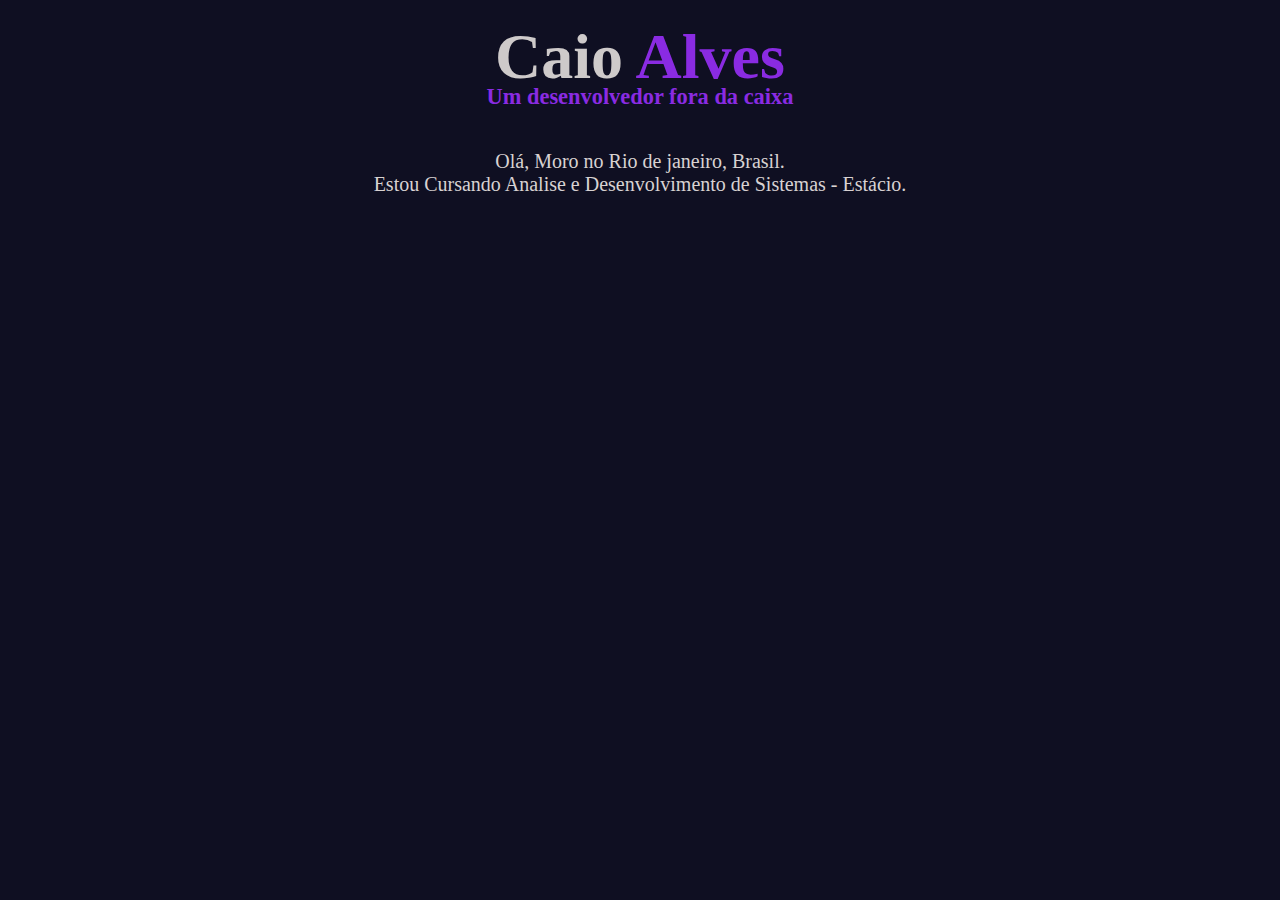
==== Sobre/sobre.html @ 52f39270 "first commit" ====
<!DOCTYPE html>
<html lang="en">
<head>
    <meta charset="UTF-8">
    <meta http-equiv="X-UA-Compatible" content="IE=edge">
    <meta name="viewport" content="width=device-width, initial-scale=1.0">
    <title>Caio Alves</title>
    <link rel="stylesheet" href="estilo.css">
</head>
<body>
    <div class="header" >
        <h1 class="title" >
            Caio
            <span class="roxo">Alves</span>
        </h1>

        <h2 class="sub">
            Um desenvolvedor fora da caixa
        </h2>

        <p class="subscription">
            Olá, Moro no Rio de janeiro, Brasil.
            <br>
            Estou Cursando Analise e Desenvolvimento de Sistemas - Estácio.
              
        </p>

    </div>
    
</body>
</html>
---- Sobre/estilo.css ----
* {
    margin: 0;
    padding: 0;
}

body {
    background-color: rgb(15, 15, 34);
}

.header {
    text-align: center;
    padding: 20px;
}

.roxo {
    color: blueviolet;
}

.title {
    font-size: 4rem;
    line-height: 1.15;
    color: rgb(206, 202, 202);
}

.sub {
    color: blueviolet;
    margin-top: -10px;
    margin-bottom: 40px;
    font-size: 140%;
    
}

.subscription {
    color: rgb(216, 210, 210);
    font-size: 20px;
}
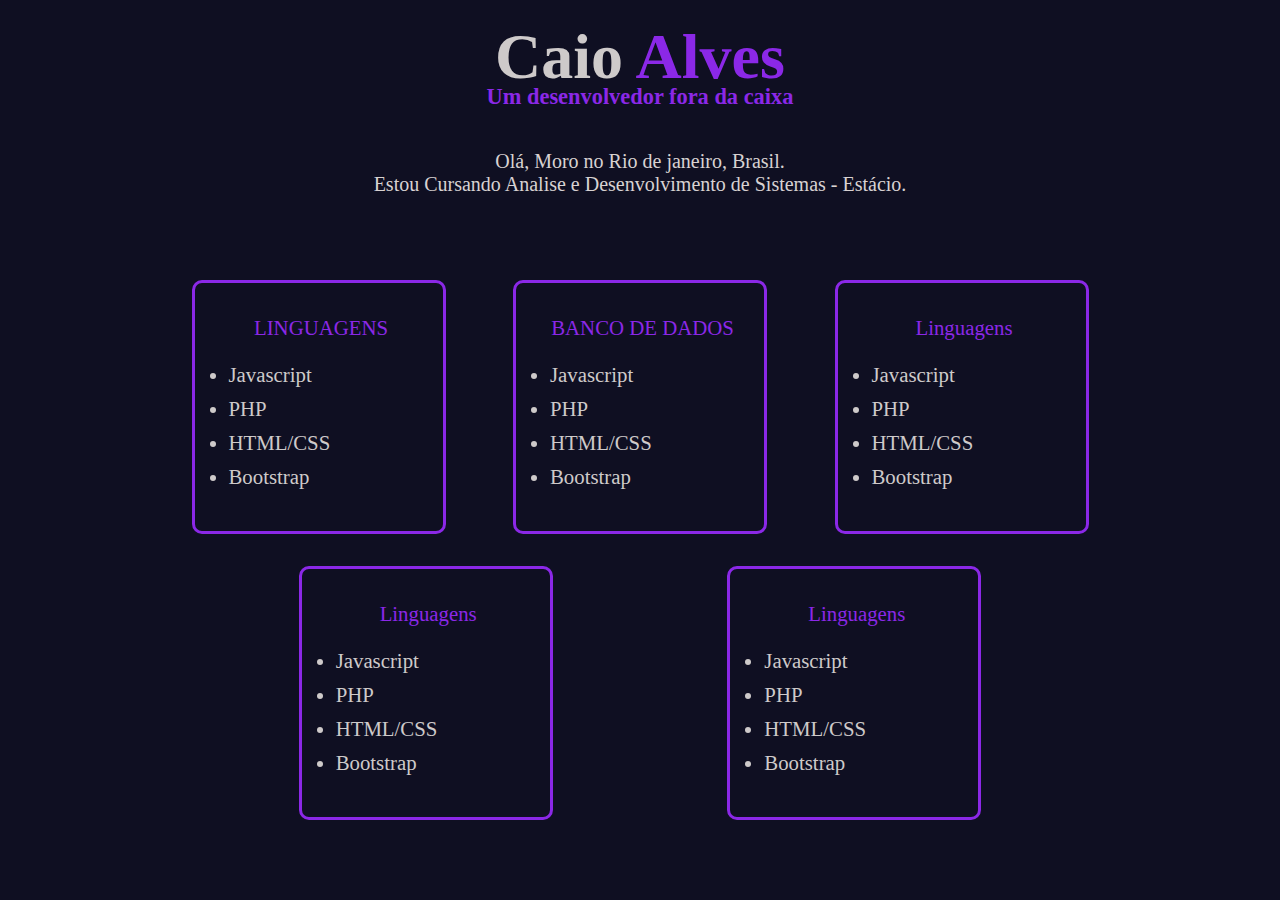
==== commit 540ae0e0: "atualização" ====
--- a/Sobre/sobre.html
+++ b/Sobre/sobre.html
@@ -26,6 +26,68 @@
         </p>
 
     </div>
-    
+    <section class="container-skills">
+
+        <div class="skills">
+            <ul>
+                <p>LINGUAGENS</p>
+                <li>Javascript</li>
+                <li>PHP</li>
+                <li>HTML/CSS</li>
+                <li>Bootstrap</li>
+                
+
+            </ul>
+        </div>
+
+        <div class="skills">
+            <ul>
+                <p>BANCO DE DADOS</p>
+                <li>Javascript</li>
+                <li>PHP</li>
+                <li>HTML/CSS</li>
+                <li>Bootstrap</li>
+                
+
+            </ul>
+        </div>
+
+        <div class="skills">
+            <ul>
+                <p>Linguagens</p>
+                <li>Javascript</li>
+                <li>PHP</li>
+                <li>HTML/CSS</li>
+                <li>Bootstrap</li>
+                
+
+            </ul>
+        </div>
+        
+        <div class="skills">
+            <ul>
+                <p>Linguagens</p>
+                <li>Javascript</li>
+                <li>PHP</li>
+                <li>HTML/CSS</li>
+                <li>Bootstrap</li>
+                
+
+            </ul>
+        </div>
+
+        <div class="skills">
+            <ul>
+                <p>Linguagens</p>
+                <li>Javascript</li>
+                <li>PHP</li>
+                <li>HTML/CSS</li>
+                <li>Bootstrap</li>
+                
+
+            </ul>
+        </div>
+    </section>
+
 </body>
 </html>--- a/Sobre/estilo.css
+++ b/Sobre/estilo.css
@@ -5,15 +5,17 @@
 
 body {
     background-color: rgb(15, 15, 34);
+
 }
 
 .header {
     text-align: center;
     padding: 20px;
+    margin: 0 auto;
 }
 
 .roxo {
-    color: blueviolet;
+    color: rgb(139, 40, 231);
 }
 
 .title {
@@ -23,7 +25,7 @@
 }
 
 .sub {
-    color: blueviolet;
+    color: rgb(139, 40, 231);
     margin-top: -10px;
     margin-bottom: 40px;
     font-size: 140%;
@@ -33,4 +35,44 @@
 .subscription {
     color: rgb(216, 210, 210);
     font-size: 20px;
+}
+
+.container-skills {
+    padding-top: 3rem;
+    margin: 0 auto;
+    max-width: 1000px;
+    display: flex;
+    justify-content:space-evenly;
+    flex-wrap: wrap;
+    color: rgb(206, 202, 202);
+
+}
+
+ .container-skills p {
+     text-align: center;
+     font-size: 1.3rem;
+     line-height: 1.5;
+     margin-bottom: 20px;
+     color: rgb(139, 40, 231);
+ }
+
+.skills {
+    text-align: left;
+    border: 3px solid rgb(139, 40, 231);
+    margin: 1rem;
+    padding: 1.5rem;
+    border-radius: 10px;
+    width: 200px;
+    height: 200px;
+}
+
+.skills ul {
+    padding: 5px;
+    margin-left: 5px;
+}
+
+.skills ul li {
+    font-size: 130%;
+    margin-bottom: 10px;
+
 }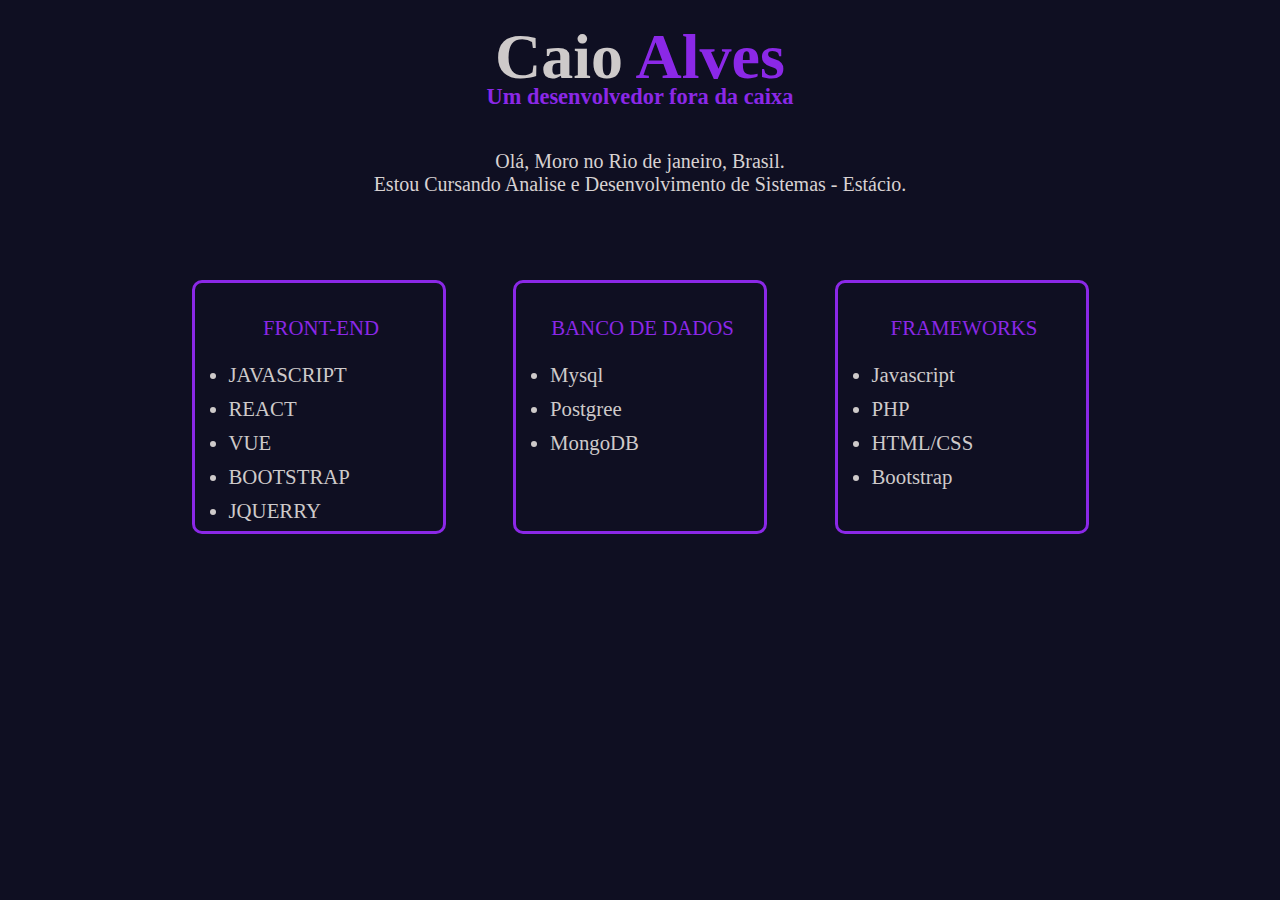
==== commit a5be14af: "upgrade em portfolio" ====
--- a/Sobre/sobre.html
+++ b/Sobre/sobre.html
@@ -3,8 +3,9 @@
 <head>
     <meta charset="UTF-8">
     <meta http-equiv="X-UA-Compatible" content="IE=edge">
+    <link rel="icon" href="https://raw.githubusercontent.com/devicons/devicon/master/icons/vuejs/vuejs-original.svg">
     <meta name="viewport" content="width=device-width, initial-scale=1.0">
-    <title>Caio Alves</title>
+    <title>{ Dev FullStack }</title>
     <link rel="stylesheet" href="estilo.css">
 </head>
 <body>
@@ -30,31 +31,27 @@
 
         <div class="skills">
             <ul>
-                <p>LINGUAGENS</p>
-                <li>Javascript</li>
-                <li>PHP</li>
-                <li>HTML/CSS</li>
-                <li>Bootstrap</li>
-                
-
+                <p>FRONT-END</p>
+                <li>JAVASCRIPT</li>               
+                <li>REACT</li>
+                <li>VUE</li>
+                <li>BOOTSTRAP</li>               
+                <li>JQUERRY</li>               
             </ul>
         </div>
 
         <div class="skills">
             <ul>
                 <p>BANCO DE DADOS</p>
-                <li>Javascript</li>
-                <li>PHP</li>
-                <li>HTML/CSS</li>
-                <li>Bootstrap</li>
-                
-
+                <li>Mysql</li>
+                <li>Postgree</li>
+                <li>MongoDB</li>
             </ul>
         </div>
 
         <div class="skills">
             <ul>
-                <p>Linguagens</p>
+                <p>FRAMEWORKS</p>
                 <li>Javascript</li>
                 <li>PHP</li>
                 <li>HTML/CSS</li>
@@ -64,29 +61,6 @@
             </ul>
         </div>
         
-        <div class="skills">
-            <ul>
-                <p>Linguagens</p>
-                <li>Javascript</li>
-                <li>PHP</li>
-                <li>HTML/CSS</li>
-                <li>Bootstrap</li>
-                
-
-            </ul>
-        </div>
-
-        <div class="skills">
-            <ul>
-                <p>Linguagens</p>
-                <li>Javascript</li>
-                <li>PHP</li>
-                <li>HTML/CSS</li>
-                <li>Bootstrap</li>
-                
-
-            </ul>
-        </div>
     </section>
 
 </body>
